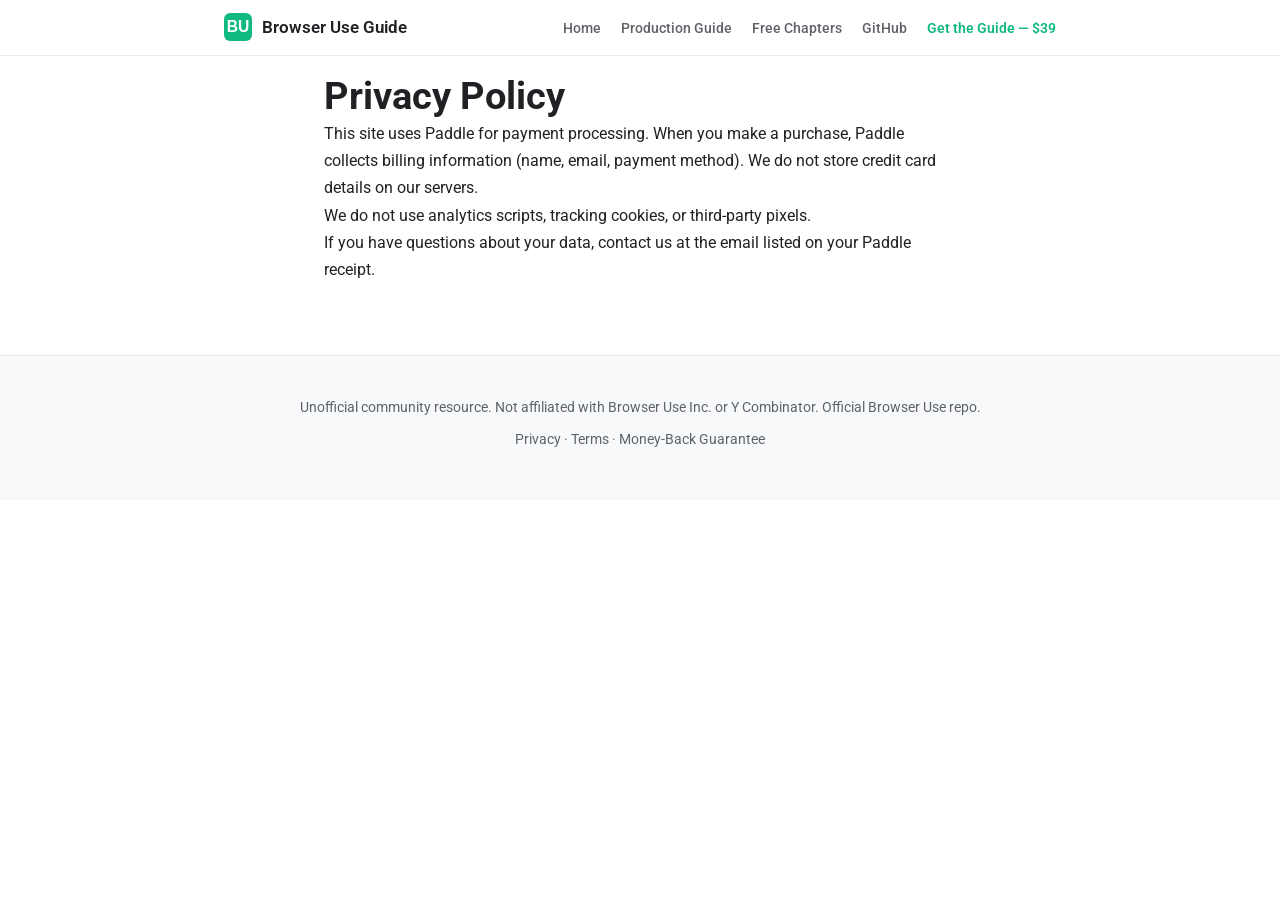
==== privacy/index.html @ 7c68f24e "add: legal pages — privacy, terms, refunds, thanks" ====
<!DOCTYPE html>
<html lang="en">
<head>
  <meta charset="UTF-8">
  <meta name="viewport" content="width=device-width, initial-scale=1.0">
  <title>Privacy Policy — Browser Use Production Guide</title>
  <meta name="description" content="Privacy policy for the Browser Use Production Guide. Paddle processes payments. No analytics or tracking cookies.">
  <link rel="preconnect" href="https://fonts.googleapis.com">
  <link rel="preconnect" href="https://fonts.gstatic.com" crossorigin>
  <link href="https://fonts.googleapis.com/css2?family=Google+Sans:wght@400;500;700&family=Roboto:wght@300;400;500;700&family=Roboto+Mono:wght@400;500&display=swap" rel="stylesheet" media="print" onload="this.media='all'">
  <noscript><link href="https://fonts.googleapis.com/css2?family=Google+Sans:wght@400;500;700&family=Roboto:wght@300;400;500;700&family=Roboto+Mono:wght@400;500&display=swap" rel="stylesheet"></noscript>
  <link rel="stylesheet" href="/css/style.css">
  <link rel="icon" type="image/svg+xml" href="/favicon.svg">
  <link rel="canonical" href="https://runbrowseruse.com/privacy/">
</head>
<body>
  <nav class="nav">
    <div class="nav-inner">
      <a href="/" class="nav-logo">
        <svg width="28" height="28" viewBox="0 0 100 100"><rect fill="#10b981" width="100" height="100" rx="22"/><text x="50" y="68" text-anchor="middle" fill="white" font-size="56" font-family="sans-serif" font-weight="bold">BU</text></svg>Browser Use Guide
      </a>
      <ul class="nav-links" id="nav-links">
        <li><a href="/">Home</a></li>
        <li><a href="/production-guide/">Production Guide</a></li>
        <li><a href="/chapters/docker-setup/">Free Chapters</a></li>
        <li><a href="https://github.com/browser-use/browser-use" target="_blank" rel="noopener">GitHub</a></li>
        <li><a href="/production-guide/" class="nav-cta">Get the Guide — $39</a></li>
      </ul>
      <button class="nav-toggle" id="nav-toggle" aria-label="Toggle navigation">
        <span></span><span></span><span></span>
      </button>
    </div>
  </nav>

  <main>
    <section class="section">
      <div class="container" style="max-width:680px;">
        <h1>Privacy Policy</h1>
        <p>This site uses Paddle for payment processing. When you make a purchase, Paddle collects billing information (name, email, payment method). We do not store credit card details on our servers.</p>
        <p>We do not use analytics scripts, tracking cookies, or third-party pixels.</p>
        <p>If you have questions about your data, contact us at the email listed on your Paddle receipt.</p>
      </div>
    </section>
  </main>

  <footer class="footer">
    <div class="container">
      <p>Unofficial community resource. Not affiliated with Browser Use Inc. or Y Combinator. <a href="https://github.com/browser-use/browser-use">Official Browser Use repo</a>.</p>
      <p><a href="/privacy/">Privacy</a> &middot; <a href="/terms/">Terms</a> &middot; <a href="/refunds/">Money-Back Guarantee</a></p>
    </div>
  </footer>

  <script src="/js/main.js"></script>
</body>
</html>
---- css/style.css ----
:root {
  --accent: #10b981;
  --accent-hover: #059669;
  --accent-light: #d1fae5;
  --google-green: #34A853;
  --google-red: #EA4335;
  --gray-50: #f8f9fa;
  --gray-100: #f1f3f4;
  --gray-200: #e8eaed;
  --gray-300: #dadce0;
  --gray-500: #9aa0a6;
  --gray-700: #5f6368;
  --gray-900: #202124;
  --text: #202124;
  --text-secondary: #5f6368;
  --bg: #ffffff;
  --bg-alt: #f8f9fa;
  --radius-sm: 8px;
  --radius: 12px;
  --radius-lg: 20px;
  --shadow-sm: 0 1px 2px rgba(0,0,0,0.06), 0 1px 3px rgba(0,0,0,0.1);
  --shadow: 0 1px 3px rgba(0,0,0,0.08), 0 4px 12px rgba(0,0,0,0.08);
  --shadow-lg: 0 2px 6px rgba(0,0,0,0.06), 0 10px 30px rgba(0,0,0,0.1);
  --max-width: 880px;
}
*, *::before, *::after { box-sizing: border-box; margin: 0; padding: 0; }
body {
  font-family: 'Roboto', system-ui, -apple-system, sans-serif;
  font-size: 16px; line-height: 1.7;
  color: var(--text); background: var(--bg);
  -webkit-font-smoothing: antialiased;
}
h1, h2, h3, .nav-logo { font-family: 'Google Sans', 'Roboto', sans-serif; }
h1 { font-size: 2.4rem; line-height: 1.25; }
h2 { font-size: 1.55rem; margin-bottom: 16px; }
h2::after { content: ''; display: block; width: 40px; height: 3px; border-radius: 2px; margin-top: 10px; background: var(--accent); }
h3 { font-size: 1.12rem; margin-bottom: 8px; }
a { color: var(--accent); text-decoration: none; }
a:hover { text-decoration: underline; }
code { font-family: 'Roboto Mono', 'SF Mono', 'Fira Code', monospace; font-size: 0.88em; background: var(--gray-100); padding: 2px 6px; border-radius: 4px; }
pre { background: #1e1e1e; border-radius: var(--radius); padding: 18px 20px; overflow-x: auto; margin: 16px 0; }
pre code { background: none; padding: 0; font-size: 0.82rem; line-height: 1.65; color: #d4d4d4; }
img { max-width: 100%; height: auto; }
.container { max-width: var(--max-width); margin: 0 auto; padding: 0 24px; }

/* Nav */
.nav { position: fixed; top: 0; left: 0; right: 0; height: 56px; background: rgba(255,255,255,0.92); backdrop-filter: blur(12px); -webkit-backdrop-filter: blur(12px); border-bottom: 1px solid var(--gray-200); z-index: 100; }
.nav-inner { max-width: var(--max-width); margin: 0 auto; padding: 0 24px; display: flex; align-items: center; height: 100%; justify-content: space-between; }
.nav-logo { display: flex; align-items: center; gap: 10px; font-size: 1.05rem; font-weight: 600; color: var(--text); text-decoration: none; }
.nav-links { display: flex; list-style: none; gap: 20px; align-items: center; }
.nav-links a { color: var(--text-secondary); font-size: 0.90rem; font-weight: 500; text-decoration: none; white-space: nowrap; }
.nav-links li { flex-shrink: 0; }
.nav-links a:hover { color: var(--text); }
.nav-cta { color: var(--accent) !important; font-weight: 600 !important; }
.nav-toggle { display: none; flex-direction: column; gap: 4px; background: none; border: none; cursor: pointer; padding: 4px; }
.nav-toggle span { display: block; width: 22px; height: 2px; background: var(--text); border-radius: 1px; transition: transform 0.2s; }
.nav-toggle.open span:nth-child(1) { transform: rotate(45deg) translate(4px,4px); }
.nav-toggle.open span:nth-child(2) { opacity: 0; }
.nav-toggle.open span:nth-child(3) { transform: rotate(-45deg) translate(4px,-4px); }

/* Hero */
.hero { padding: 100px 0 72px; text-align: center; background: linear-gradient(180deg, #ecfdf5 0%, #f5f5f7 50%, #ffffff 100%); }
.hero-badge { display: inline-block; padding: 4px 14px; font-size: 0.82rem; font-weight: 600; color: var(--accent); background: var(--accent-light); border-radius: 20px; margin-bottom: 20px; }
.hero h1 { margin-bottom: 16px; }
.hero-subtitle { font-size: 1.15rem; color: var(--text-secondary); max-width: 650px; margin: 0 auto 28px; line-height: 1.6; }
.hero-actions { display: flex; gap: 12px; justify-content: center; flex-wrap: wrap; margin-bottom: 36px; }
.hero-stats { display: flex; gap: 32px; justify-content: center; flex-wrap: wrap; }
.hero-stat { text-align: center; }
.hero-stat strong { display: block; font-size: 1.6rem; color: var(--accent); }

/* Buttons */
.btn { display: inline-block; padding: 12px 28px; font-size: 0.95rem; font-weight: 600; border-radius: 28px; text-decoration: none; transition: all 0.15s; }
.btn-primary { background: var(--accent); color: #fff; box-shadow: 0 2px 12px rgba(16,185,129,.35); }
.btn-primary:hover { background: var(--accent-hover); text-decoration: none; color: #fff; }
.btn-outline { border: 1.5px solid var(--gray-300); color: var(--text); background: #fff; }
.btn-outline:hover { border-color: var(--accent); color: var(--accent); text-decoration: none; }
.btn-buy { display: inline-block; padding: 14px 40px; font-size: 1.05rem; font-weight: 600; background: var(--accent); color: #fff; border: none; border-radius: 28px; cursor: pointer; box-shadow: 0 2px 12px rgba(16,185,129,.35); font-family: 'Google Sans','Roboto',sans-serif; }
.btn-buy:hover { background: var(--accent-hover); }

/* Sections */
.section { padding: 72px 0; }
.section-alt { background: var(--bg-alt); }
.section-lead { font-size: 1.08rem; color: var(--text-secondary); margin-bottom: 28px; max-width: 680px; }

/* Card Grids */
.reasons-grid, .usecases-grid, .chapters-grid { display: grid; grid-template-columns: repeat(auto-fit, minmax(340px, 1fr)); gap: 20px; margin-top: 28px; }
.chapter-card { background: #fff; border: 1px solid var(--gray-200); border-radius: var(--radius); padding: 24px; box-shadow: var(--shadow-sm); transition: box-shadow 0.2s; }
.chapter-card:hover { box-shadow: var(--shadow); }
.chapter-card h3 { color: var(--accent); }

/* Anti Grid */
.anti-grid { display: grid; grid-template-columns: repeat(auto-fit, minmax(340px, 1fr)); gap: 20px; margin-top: 28px; }
.anti-item { background: #fff; border: 1px solid #fecaca; border-left: 4px solid var(--google-red); border-radius: var(--radius); padding: 20px 24px; }
.anti-item strong { color: var(--google-red); display: block; margin-bottom: 6px; }

/* Tables */
.table-wrap { overflow-x: auto; margin: 20px 0; }
table { width: 100%; border-collapse: collapse; font-size: 0.92rem; }
thead { background: var(--gray-900); color: #fff; }
th { padding: 12px 16px; text-align: left; font-weight: 600; }
td { padding: 10px 16px; border-bottom: 1px solid var(--gray-200); }
tbody tr:nth-child(even) { background: var(--gray-50); }

/* Price Block */
.price-block { background: #fff; border: 2px solid var(--accent); border-radius: var(--radius-lg); padding: 36px; text-align: center; max-width: 500px; margin: 0 auto; box-shadow: var(--shadow-lg); }
.price-block .badge { display: inline-block; padding: 4px 14px; font-size: 0.82rem; font-weight: 600; border-radius: 20px; margin-bottom: 16px; }
.badge-green { color: var(--google-green); background: #dcfce7; }
.price { font-size: 2.8rem; font-weight: 700; margin-bottom: 8px; }
.price-note { font-size: 0.90rem; color: var(--text-secondary); margin-bottom: 20px; }

/* Badges */
.badge { display: inline-block; padding: 3px 10px; font-size: 0.78rem; font-weight: 600; border-radius: 14px; }
.badge-yellow { color: #92400e; background: #fef3c7; }

/* Note / Callout */
.note { background: var(--accent-light); border-left: 3px solid var(--accent); padding: 14px 18px; border-radius: 0 var(--radius-sm) var(--radius-sm) 0; margin: 16px 0; font-size: 0.92rem; }

/* FAQ */
.faq-list { max-width: 720px; margin: 20px auto 0; }
.faq-item { border: 1px solid var(--gray-200); border-radius: var(--radius-sm); margin-bottom: 10px; background: #fff; }
.faq-item summary { padding: 16px 20px; font-weight: 600; cursor: pointer; list-style: none; display: flex; justify-content: space-between; align-items: center; }
.faq-item summary::-webkit-details-marker { display: none; }
.faq-item summary::after { content: '+'; font-size: 1.2rem; color: var(--gray-500); }
.faq-item[open] summary { border-bottom: 1px solid var(--gray-200); }
.faq-item[open] summary::after { content: '\2212'; color: var(--accent); }
.faq-answer { padding: 16px 20px; font-size: 0.95rem; color: var(--text-secondary); }

/* CTA Strip */
.cta-strip { background: var(--gray-900); color: #fff; text-align: center; padding: 60px 24px; }
.cta-strip h2 { color: #fff; font-size: 1.6rem; margin-bottom: 8px; }
.cta-strip h2::after { display: none; }
.cta-strip p { color: var(--gray-500); margin-bottom: 24px; font-size: 1.05rem; }

/* Paywall */
.paywall { position: relative; margin: 32px 0; padding: 40px 24px; text-align: center; background: var(--bg-alt); border: 2px dashed var(--gray-300); border-radius: var(--radius); }
.paywall p { margin-bottom: 16px; color: var(--text-secondary); }
.paywall-locked { font-size: 2rem; margin-bottom: 8px; }

/* Chapter Nav */
.chapter-nav { display: flex; justify-content: space-between; margin-top: 48px; padding-top: 24px; border-top: 1px solid var(--gray-200); }

/* Preview Banner */
.preview-banner { background: var(--accent-light); border-bottom: 2px solid var(--accent); text-align: center; padding: 10px 16px; font-size: 0.88rem; font-weight: 500; position: sticky; top: 56px; z-index: 50; }

/* Footer */
.footer { background: var(--gray-50); border-top: 1px solid var(--gray-200); padding: 40px 24px; text-align: center; font-size: 0.88rem; color: var(--text-secondary); }
.footer p { margin-bottom: 8px; }
.footer a { color: var(--text-secondary); }

/* Mobile */
@media (max-width: 768px) {
  h1 { font-size: 1.8rem; }
  .nav-links { display: none; position: absolute; top: 56px; left: 0; right: 0; background: rgba(255,255,255,0.98); border-bottom: 1px solid var(--gray-200); flex-direction: column; padding: 16px 24px; gap: 12px; }
  .nav-links.open { display: flex; }
  .nav-toggle { display: flex; }
  .hero { padding: 80px 0 48px; }
  .hero-stats { gap: 20px; }
  .section { padding: 48px 0; }
  .chapters-grid, .reasons-grid, .usecases-grid, .anti-grid { grid-template-columns: 1fr; }
}
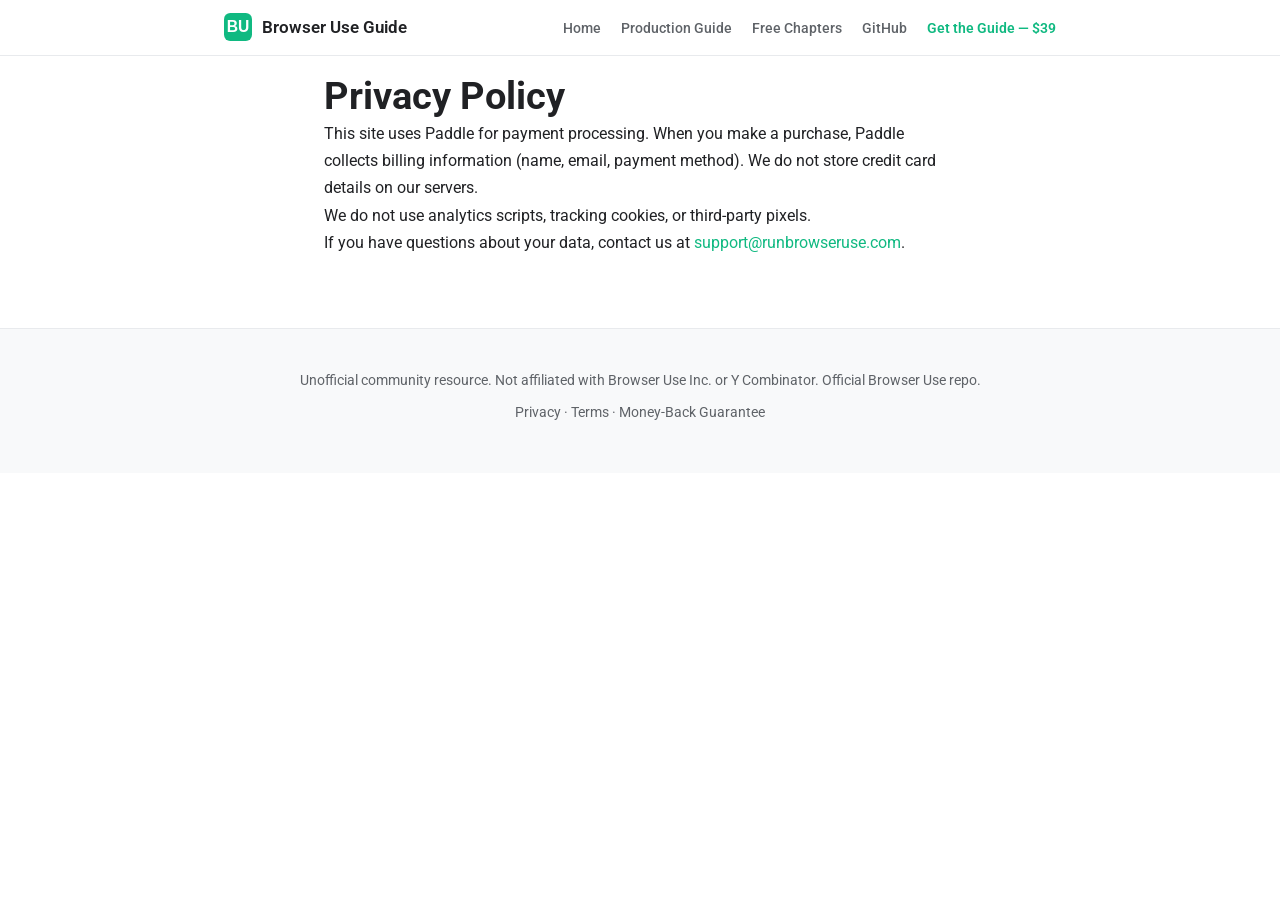
==== commit 40c6dbbf: "fix: move guarantee above buy button + add support email" ====
--- a/privacy/index.html
+++ b/privacy/index.html
@@ -38,7 +38,7 @@
         <h1>Privacy Policy</h1>
         <p>This site uses Paddle for payment processing. When you make a purchase, Paddle collects billing information (name, email, payment method). We do not store credit card details on our servers.</p>
         <p>We do not use analytics scripts, tracking cookies, or third-party pixels.</p>
-        <p>If you have questions about your data, contact us at the email listed on your Paddle receipt.</p>
+        <p>If you have questions about your data, contact us at <a href="mailto:support@runbrowseruse.com">support@runbrowseruse.com</a>.</p>
       </div>
     </section>
   </main>
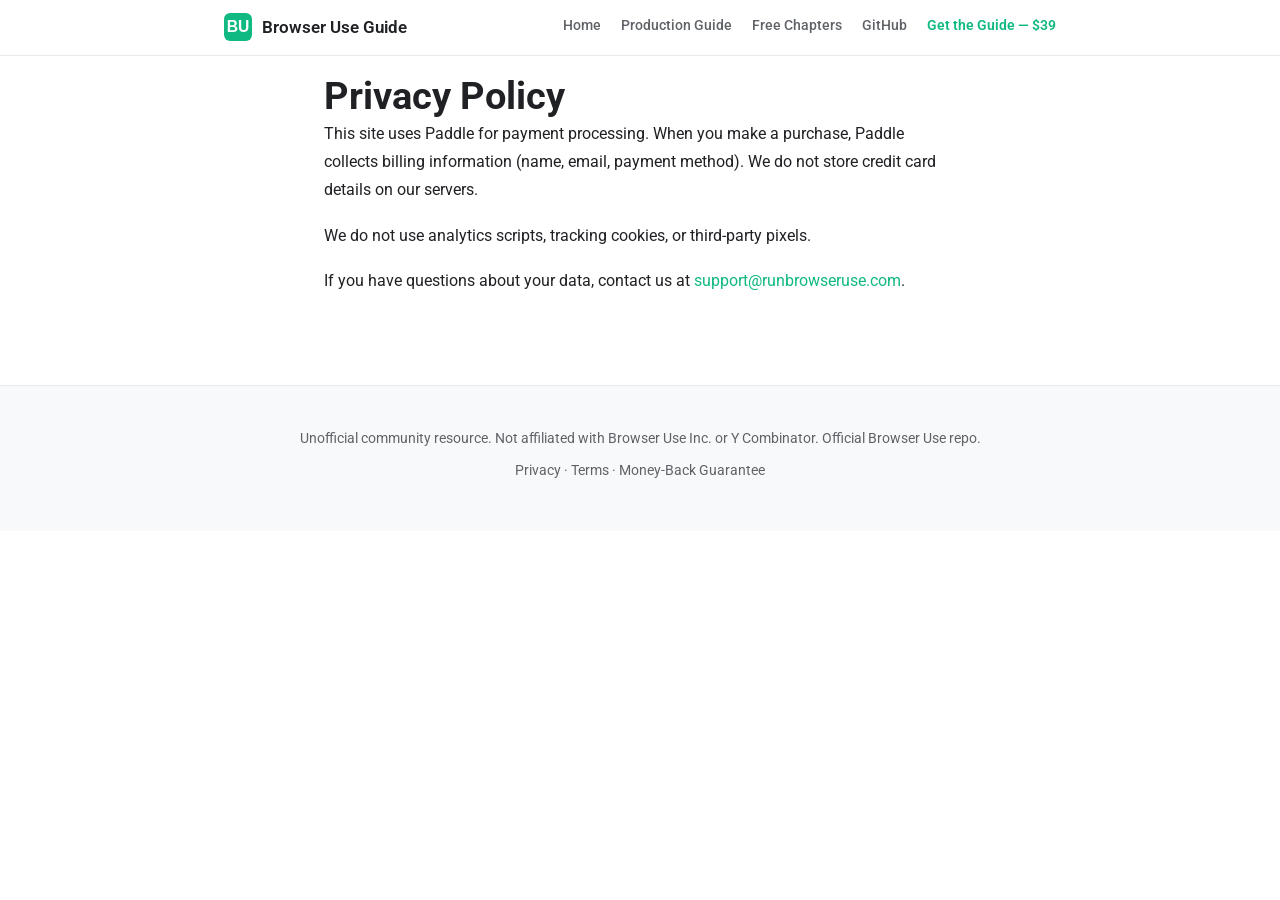
==== commit 0a62eb32: "feat: SEO foundation — all 12 pages + 404 + IndexNow - Added og:type, og:url, og:locale to all pages" ====
--- a/privacy/index.html
+++ b/privacy/index.html
@@ -3,12 +3,33 @@
 <head>
   <meta charset="UTF-8">
   <meta name="viewport" content="width=device-width, initial-scale=1.0">
-  <title>Privacy Policy — Browser Use Production Guide</title>
+  <title>Privacy Policy & Data Handling — Browser Use Production Guide</title>
   <meta name="description" content="Privacy policy for the Browser Use Production Guide. Paddle processes payments. No analytics or tracking cookies.">
   <link rel="preconnect" href="https://fonts.googleapis.com">
   <link rel="preconnect" href="https://fonts.gstatic.com" crossorigin>
   <link href="https://fonts.googleapis.com/css2?family=Google+Sans:wght@400;500;700&family=Roboto:wght@300;400;500;700&family=Roboto+Mono:wght@400;500&display=swap" rel="stylesheet" media="print" onload="this.media='all'">
   <noscript><link href="https://fonts.googleapis.com/css2?family=Google+Sans:wght@400;500;700&family=Roboto:wght@300;400;500;700&family=Roboto+Mono:wght@400;500&display=swap" rel="stylesheet"></noscript>
+  <meta name="robots" content="index, follow">
+  <meta property="og:title" content="Privacy Policy — Browser Use Production Guide">
+  <meta property="og:description" content="Privacy policy for the Browser Use Production Guide. Paddle processes payments. No analytics or tracking cookies.">
+  <meta property="og:type" content="website">
+  <meta property="og:url" content="https://runbrowseruse.com/privacy/">
+  <meta property="og:locale" content="en_US">
+  <meta property="og:image" content="https://runbrowseruse.com/assets/og-image.svg">
+  <meta name="twitter:card" content="summary_large_image">
+  <meta name="twitter:title" content="Privacy Policy — Browser Use Production Guide">
+  <meta name="twitter:description" content="Privacy policy for the Browser Use Production Guide. Paddle processes payments. No analytics or tracking cookies.">
+  <meta name="twitter:image" content="https://runbrowseruse.com/assets/og-image.svg">
+  <script type="application/ld+json">
+    {
+      "@context": "https://schema.org",
+      "@type": "BreadcrumbList",
+      "itemListElement": [
+        { "@type": "ListItem", "position": 1, "name": "Home", "item": "https://runbrowseruse.com/" },
+        { "@type": "ListItem", "position": 2, "name": "Privacy Policy", "item": "https://runbrowseruse.com/privacy/" }
+      ]
+    }
+  </script>
   <link rel="stylesheet" href="/css/style.css">
   <link rel="icon" type="image/svg+xml" href="/favicon.svg">
   <link rel="canonical" href="https://runbrowseruse.com/privacy/">
--- a/css/style.css
+++ b/css/style.css
@@ -26,10 +26,12 @@
 *, *::before, *::after { box-sizing: border-box; margin: 0; padding: 0; }
 body {
   font-family: 'Roboto', system-ui, -apple-system, sans-serif;
-  font-size: 16px; line-height: 1.7;
+  font-size: 16px; line-height: 1.75;
   color: var(--text); background: var(--bg);
   -webkit-font-smoothing: antialiased;
 }
+p { margin-bottom: 1.1em; }
+li { margin-bottom: 0.35em; }
 h1, h2, h3, .nav-logo { font-family: 'Google Sans', 'Roboto', sans-serif; }
 h1 { font-size: 2.4rem; line-height: 1.25; }
 h2 { font-size: 1.55rem; margin-bottom: 16px; }
@@ -126,10 +128,10 @@
 .faq-answer { padding: 16px 20px; font-size: 0.95rem; color: var(--text-secondary); }
 
 /* CTA Strip */
-.cta-strip { background: var(--gray-900); color: #fff; text-align: center; padding: 60px 24px; }
-.cta-strip h2 { color: #fff; font-size: 1.6rem; margin-bottom: 8px; }
+.cta-strip { background: var(--accent-light); color: var(--text); text-align: center; padding: 60px 24px; }
+.cta-strip h2 { color: var(--text); font-size: 1.6rem; margin-bottom: 8px; }
 .cta-strip h2::after { display: none; }
-.cta-strip p { color: var(--gray-500); margin-bottom: 24px; font-size: 1.05rem; }
+.cta-strip p { color: var(--text-secondary); margin-bottom: 24px; font-size: 1.05rem; }
 
 /* Paywall */
 .paywall { position: relative; margin: 32px 0; padding: 40px 24px; text-align: center; background: var(--bg-alt); border: 2px dashed var(--gray-300); border-radius: var(--radius); }
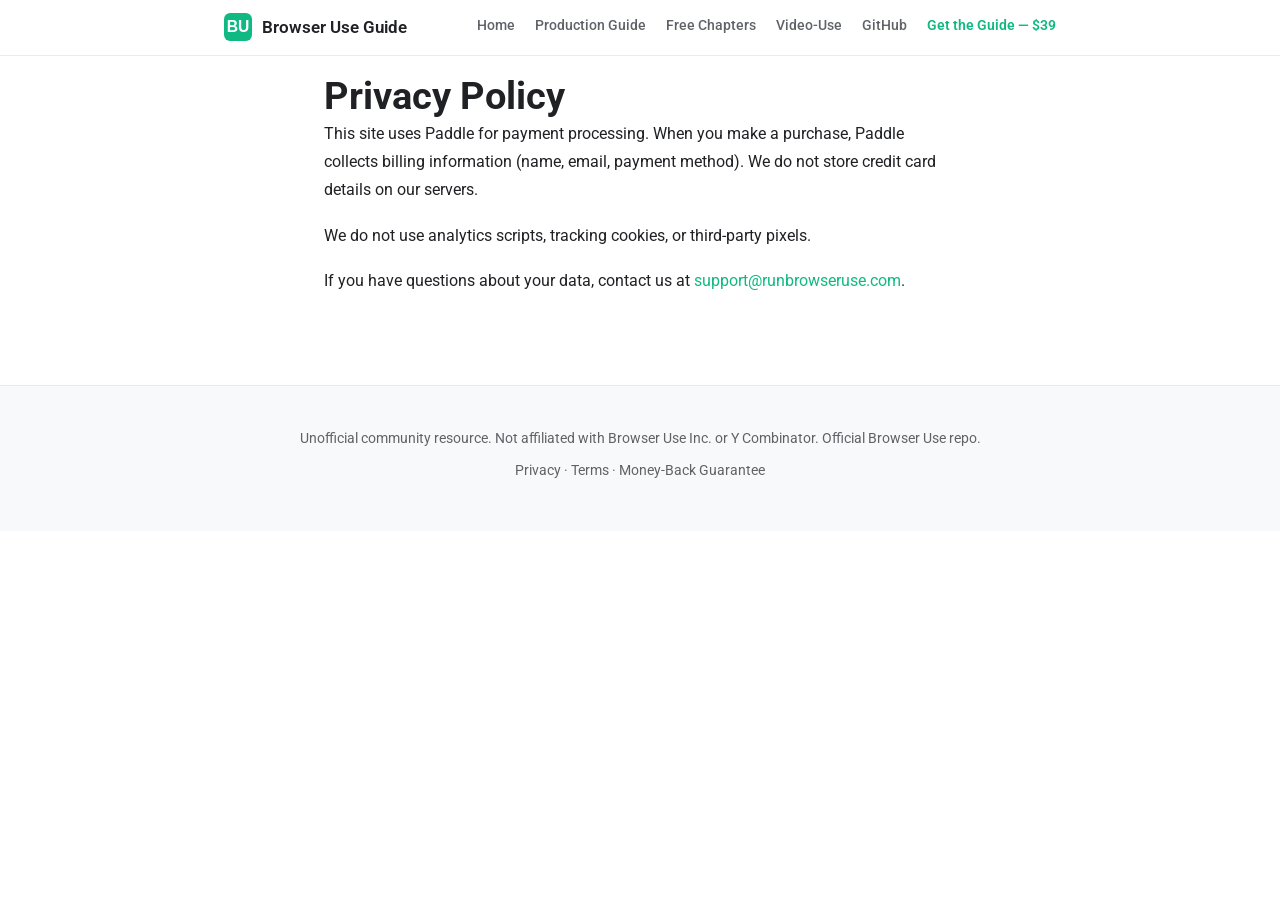
==== commit 64023127: "fix: SEO audit — video-use page + TechArticle on 7 chapters + Product schema Add video-use page with" ====
--- a/privacy/index.html
+++ b/privacy/index.html
@@ -44,6 +44,7 @@
         <li><a href="/">Home</a></li>
         <li><a href="/production-guide/">Production Guide</a></li>
         <li><a href="/chapters/docker-setup/">Free Chapters</a></li>
+        <li><a href="/video-use/">Video-Use</a></li>
         <li><a href="https://github.com/browser-use/browser-use" target="_blank" rel="noopener">GitHub</a></li>
         <li><a href="/production-guide/" class="nav-cta">Get the Guide — $39</a></li>
       </ul>
